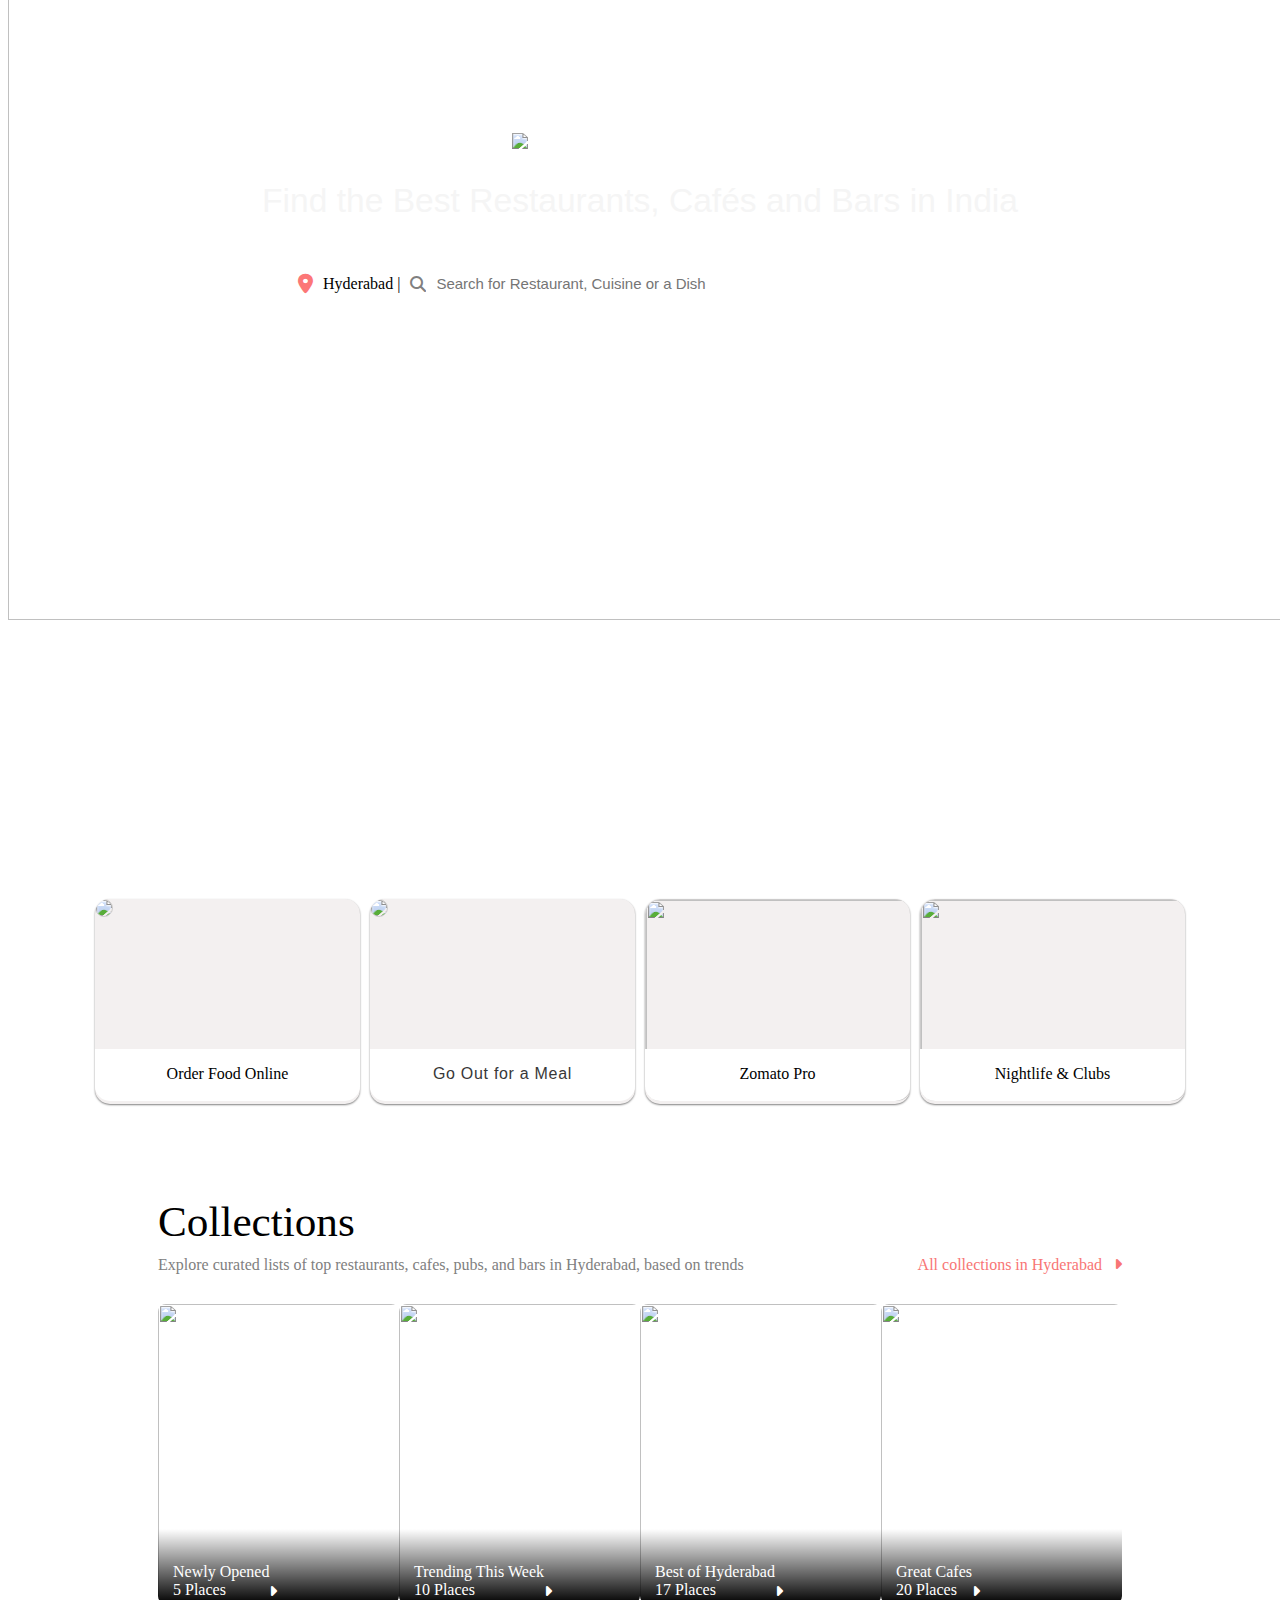
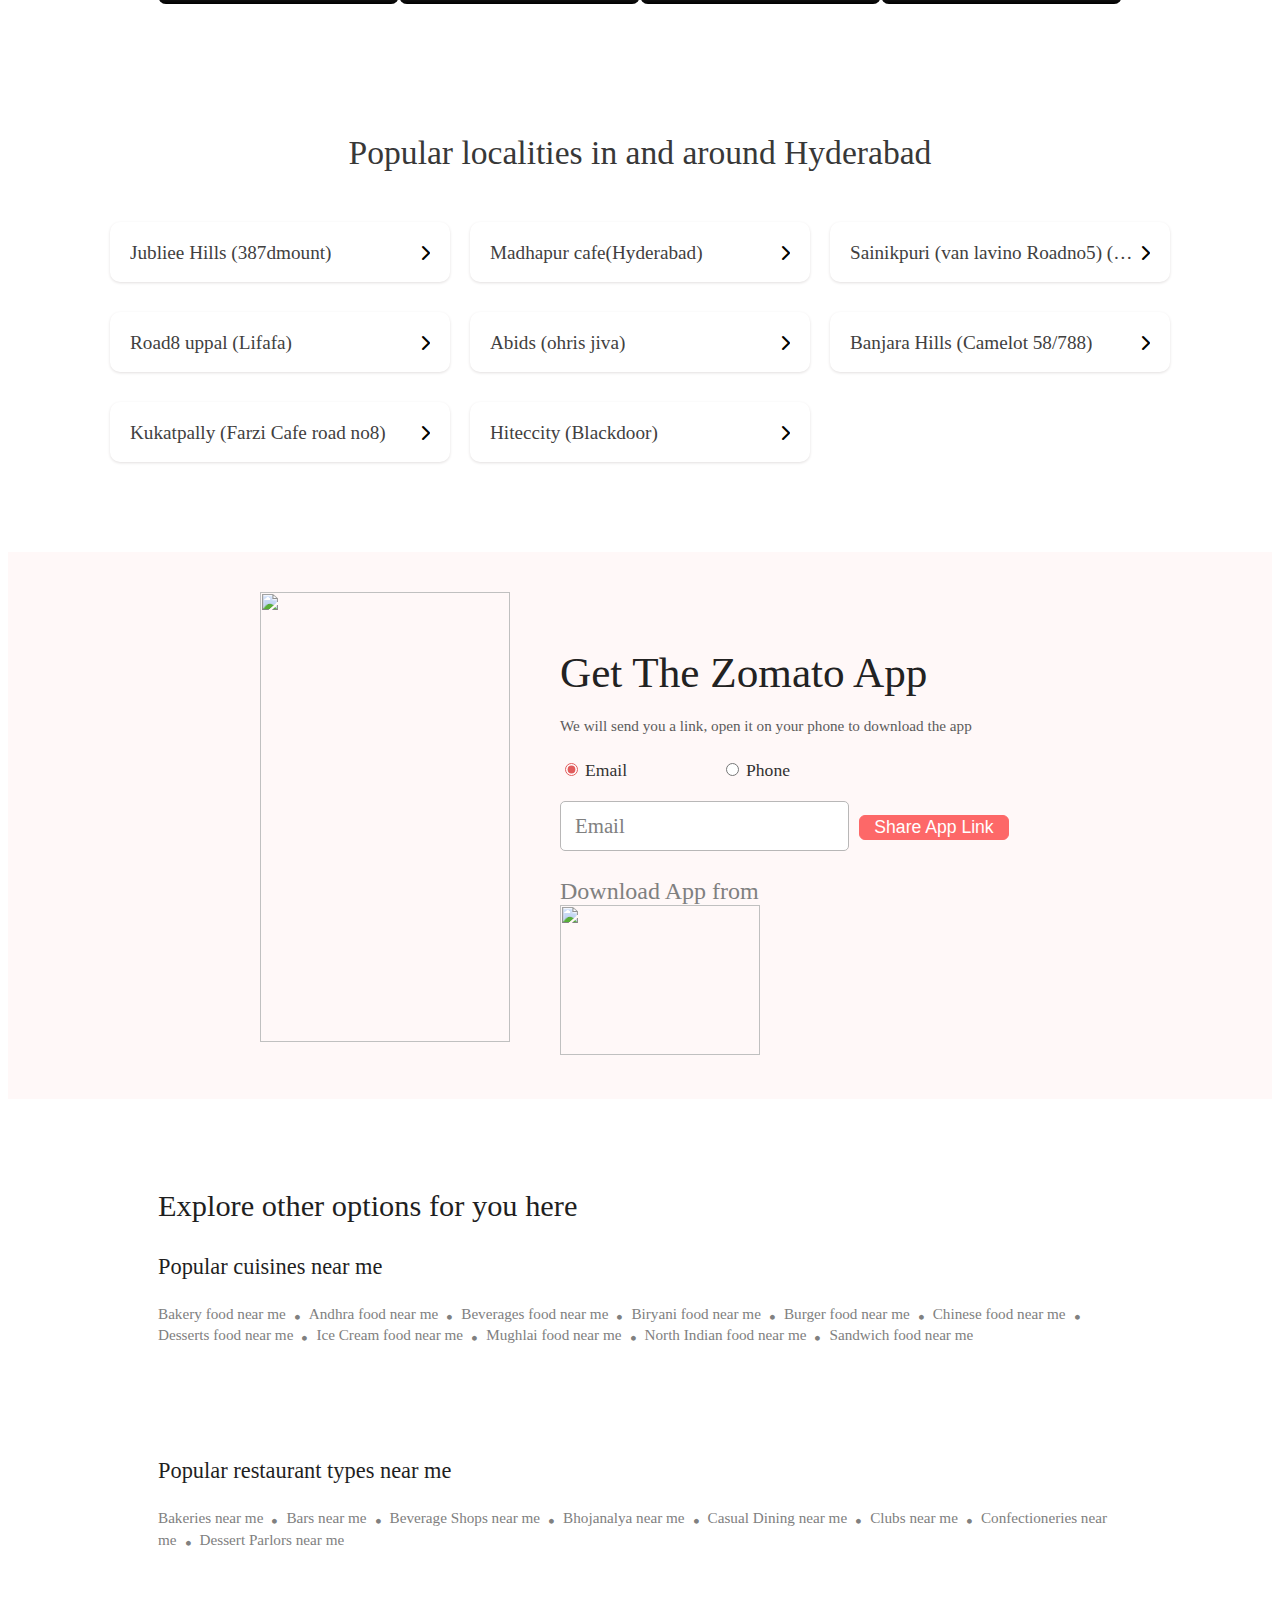
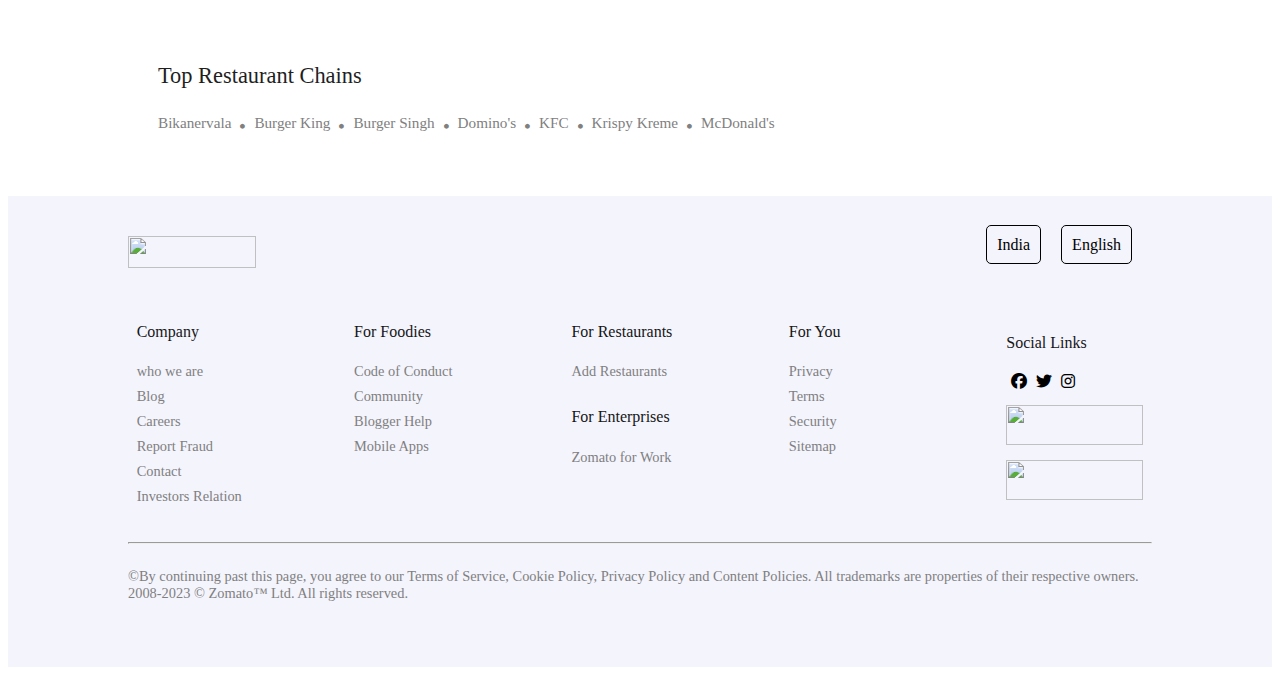
==== zomatoc.html @ 15635006 "Add files via upload" ====
<!DOCTYPE html>
<html lang="en">
<head>
    <link rel="stylesheet" href="path_to_attricss_file.css" type="text/css">
    <meta charset="UTF-8">
    <link rel="stylesheet" href="CSS/styles.css">
    <link rel="stylesheet" href="https://cdnjs.cloudflare.com/ajax/libs/font-awesome/6.3.0/css/all.min.css">
    <link rel="icon" href="./zomatoicon.png">
    <meta http-equiv="X-UA-Compatible"  content="IE=edge">
    <meta name="viewport" content="width=device-width, initial-scale=1.0">
    <title>Zomato</title>
</head>
<body>
    <header>
        <div style="display:flex;
        margin: 1vh 10vw;
        justify-content: space-between;
        color: white;
        font-size: 1em;
        font-family: Verdana, Geneva, Tahoma, sans-serif;">
            <div>
                <h4>Get The App</h4>
            </div>
            <ul style="display: flex;">
                <li style="font-size: 1em;
                font-family: Verdana, Geneva, Tahoma, sans-serif;
                font-weight: lighter;
                padding-left: 30px;
                list-style: none;">Add Restaurant</li>
                <li style="font-size: 1em;
                font-family: Verdana, Geneva, Tahoma, sans-serif;
                font-weight: lighter;
                padding-left: 30px;
                list-style: none;">Log in</li>
                <li style="font-size: 1em;
                font-family: Verdana, Geneva, Tahoma, sans-serif;
                font-weight: lighter;
                padding-left: 30px;
                list-style: none;">Sign Up</li>
            </ul>
        </div>
        <div style="display:flex;
        flex-direction: column;
        justify-content:center;
        margin-top:7vh;
        align-items:center;">
            <img style="width:20vw;" src="https://b.zmtcdn.com/web_assets/8313a97515fcb0447d2d77c276532a511583262271.png" width="500">
            <h3 style="font-size: 2.1em;
            color: whitesmoke;
            font-weight: lighter;
            font-family: Verdana, Geneva, Tahoma, sans-serif;">Find the Best Restaurants, Cafés and Bars in India</h3> 
            <div style="display: flex;
            width: 55vw;
            align-items: center;
            justify-content: flex-start;
            border-radius: 10px;
            background-color: white;
            padding: 5px 0;">
                <i style="font-size: 20px;
                color:rgb(252,119,119);
                padding-left: 10px;
                padding-right: 10px;" class="fa-solid fa-location-dot"></i>
                <p>Hyderabad |</p>
                <i style="color: gray;
                padding-left:10px;" class="fa-solid fa-magnifying-glass"></i>
                <input style="outline:none;
                border:none;
                width: 50%;
                padding-left: 10px;
                font-size: 15px;" type="text" placeholder="Search for Restaurant, Cuisine or a Dish">
            </div>
        </div>
        <div style="position: absolute;
        top: -20vh;
        z-index: -1;">
            <img src="https://b.zmtcdn.com/web_assets/81f3ff974d82520780078ba1cfbd453a1583259680.png"  width="1500" height="800">
        </div>        
        </div>
    </header>
    <section style="display: flex;
    justify-content: center;
    margin-bottom: 10vh;">
        <div style="position: relative;
        width: 265px;
        margin: 3px 5px;
        overflow: hidden;
        border-radius: 15px;
        box-shadow: 0 1px 2px gray;
        background-color: rgb(243,240,240);
        margin-top: 65vh;">
            <div style="position: absolute;
            bottom: 3px;
            align-items: center;
            border-radius: 0 0 15px 15px;
            background-color: white;
            width: 100%;
            height: 25%;
            z-index: 2;"><p style="text-align:center;
    font-family: Verdana, Geneva, Tahoma, sans-serif;
    font-size: 1em;
    color: rgb(56,56,56);
    letter-spacing: 0.7px;"><center>Order Food Online</center></p></div>
            <img style="width: 100%;
            border-radius: 15px;
            border:1px solid rgb(204, 203, 203);
            z-index: -1;" src="https://b.zmtcdn.com/data/dish_images/d19a31d42d5913ff129cafd7cec772f81639737697.png">
            </div>
            <div style="position: relative;
            width: 265px;
            margin: 3px 5px;
            overflow: hidden;
            border-radius: 15px;
            box-shadow: 0 1px 2px gray;
            background-color: rgb(243,240,240);
            margin-top: 65vh;">
                <div style="position: absolute;
                bottom: 3px;
                align-items: center;
                border-radius: 0 0 15px 15px;
                background-color: white;
                width: 100%;
                height: 25%;
                z-index: 2;"><center><p style="text-align:center;
    font-family: Verdana, Geneva, Tahoma, sans-serif;
    font-size: 1em;
    color: rgb(56,56,56);
    letter-spacing: 0.7px;">Go Out for a Meal</center></p></div>
                <img style="width: 100%;
                border-radius: 15px;
                border:1px solid rgb(204, 203, 203);
                z-index: -1;" src="https://b.zmtcdn.com/data/o2_assets/52eb9796bb9bcf0eba64c643349e97211634401116.png">
                </div>
                <div style="position: relative;
                width: 265px;
                margin: 3px 5px;
                overflow: hidden;
                border-radius: 15px;
                box-shadow: 0 1px 2px gray;
                background-color: rgb(243,240,240);
                margin-top: 65vh;">
                    <div style="position: absolute;
                    bottom: 3px;
                    align-items: center;
                    border-radius: 0 0 15px 15px;
                    background-color: white;
                    width: 100%;
                    height: 25%;
                    z-index: 2;"><p style="text-align:center;
    font-family: Verdana, Geneva, Tahoma, sans-serif;
    font-size: 1em;
    color: rgb(56,56,56);
    letter-spacing: 0.7px;"><center>Zomato Pro</center></p></div>
                    <img style="width: 100%;
                    border-radius: 15px;
                    border:1px solid rgb(204, 203, 203);
                    z-index: -1;" src="https://everydaypower.com/wp-content/uploads/2020/01/50-Party-Quotes-that-Remind-You-that-Life-is-a-Party.jpg" height="200">
                    </div>
                     <div style="position: relative;
                     width: 265px;
                     margin: 3px 5px;
                     overflow: hidden;
                     border-radius: 15px;
                     box-shadow: 0 1px 2px gray;
                     background-color: rgb(243,240,240);
                     margin-top: 65vh;">
                        <div style="position: absolute;
                        bottom: 3px;
                        align-items: center;
                        border-radius: 0 0 15px 15px;
                        background-color: white;
                        width: 100%;
                        height: 25%;
                        z-index: 2;"><p style="text-align:center;
    font-family: Verdana, Geneva, Tahoma, sans-serif;
    font-size: 1em;
    color: rgb(56,56,56);
    letter-spacing: 0.7px;"><center>Nightlife & Clubs</center></p></div>
                        <img style="width: 100%;
                        border-radius: 15px;
                        border:1px solid rgb(204, 203, 203);
                        z-index: -1;" src="https://cf.ltkcdn.net/cocktails/images/orig/270581-1600x1030-tequila-shots-that-make-impression.jpg" height="200">
    </section>
    <section style="margin: 60px 150px;">
        <div>
            <h2 style="font-size: 2.7em;
            font-weight: lighter;
            margin-bottom: 10px;">Collections</h2>
            <div style="display: flex;
            justify-content: space-between;
            align-items: center;
            margin-bottom: 30px;">
                <h6 style="margin: 0;
                font-size: 1em;
                font-weight: lighter;
                color: gray;">
                    Explore curated lists of top restaurants, cafes, pubs, and bars in Hyderabad, based on trends </h6>
                    <span style="color: rgb(248,117,117);">All collections in Hyderabad &nbsp; <i style="color: rgb(248,117,117);" class="fas fa-caret-right"></i></span>
            </div>
        </div>
        <div style="display: flex;
        justify-content: space-between;
        margin-top: 30px;
        margin-bottom: 130px;">
            <div style="width: 255px;
            height: 300px;
            overflow: hidden;
            position: relative;
            border-radius: 8px;">
                <div style="position: absolute;
                background: linear-gradient(transparent, black);
                width: 100%;
                height: 25%;
                display: flex;
                align-items: flex-end;
                bottom: 0;"><span style="display: inline-block;
    color: white;
    padding-left: 15px;
    font-size: 1rem;
    padding-bottom: 5px;">Newly Opened <br> 5 Places </span><i style="color: white;
    padding-bottom: 5px;" class="fas fa-caret-right"></i></div>
                <img style="width: 255px;
                height: 300px;
                object-fit: cover;" src="https://imgmedia.lbb.in/media/2022/12/63a4409490478a2197c9f874_1671708820051.jpg">
            </div>
            <div style="width: 255px;
            height: 300px;
            overflow: hidden;
            position: relative;
            border-radius: 8px;">
                <div style="position: absolute;
                background: linear-gradient(transparent, black);
                width: 100%;
                height: 25%;
                display: flex;
                align-items: flex-end;
                bottom: 0;"><span style="display: inline-block;
    color: white;
    padding-left: 15px;
    font-size: 1rem;
    padding-bottom: 5px;">Trending This Week <br> 10 Places </span><i style="color: white;
    padding-bottom: 5px;" class="fas fa-caret-right"></i></div>
                <img style="width: 255px;
                height: 300px;
                object-fit: cover;" src="https://images.travelandleisureasia.com/wp-content/uploads/sites/2/2022/05/25114414/Untitled-design-2022-05-25T114359.104.jpg">
        </div>
            <div style="width: 255px;
            height: 300px;
            overflow: hidden;
            position: relative;
            border-radius: 8px;">
                <div style="position: absolute;
                background: linear-gradient(transparent, black);
                width: 100%;
                height: 25%;
                display: flex;
                align-items: flex-end;
                bottom: 0;"><span style="display: inline-block;
    color: white;
    padding-left: 15px;
    font-size: 1rem;
    padding-bottom: 5px;">Best of Hyderabad <br> 17 Places </span><i style="color: white;
    padding-bottom: 5px;" class="fas fa-caret-right"></i></div>
                <img style="width: 255px;
                height: 300px;
                object-fit: cover;" src="https://akm-img-a-in.tosshub.com/indiatoday/images/story/201509/chavadi---cover-pic_647_090115063451.jpg?VersionId=sLcWTDNRStMA_dNkj9FdZWkxV_2BKAXE&size=690:388">
            </div>
            <div style="width: 255px;
            height: 300px;
            overflow: hidden;
            position: relative;
            border-radius: 8px;">
                <div style="position: absolute;
                background: linear-gradient(transparent, black);
                width: 100%;
                height: 25%;
                display: flex;
                align-items: flex-end;
                bottom: 0;"><span style="display: inline-block;
    color: white;
    padding-left: 15px;
    font-size: 1rem;
    padding-bottom: 5px;">Great Cafes <br> 20 Places </span><i style="color: white;
    padding-bottom: 5px;" class="fas fa-caret-right"></i></div>
                <img style="width: 255px;
                height: 300px;
                object-fit: cover;" src="https://im1.dineout.co.in/images/uploads/restaurant/sharpen/1/c/g/p112214-16699673346389ade6de06e.jpg?tr=tr:n-xlarge">
            </div>
            </div>
<h1 style="font-size: 2.1rem;
font-weight: lighter;
text-align: center;
margin: 50px;
color: rgb(56,56,56);">Popular localities in and around <strong>Hyderabad</strong></h1>
<div style="display: grid;
justify-content: center;
grid-column-gap: 20px;
grid-row-gap: 30px;
grid-template-columns: 340px 340px 340px;
grid-template-rows: auto;">
    <div style="border: 1px rgb(235, 233, 233);
    box-shadow:0 1px 3px  rgb(226,223,223);
    width: 340px;
    height: 60px;
    overflow: hidden;
    border-radius: 10px;">
        <div style="overflow: hidden;
        display: flex;
        justify-content: space-between;
        align-items: center;
        margin: 20px;"><span style="color: rgb(65,64,64);
    font-size: 1.2rem;
    display: inline-block;
    overflow: hidden;
    text-overflow: ellipsis;
    white-space: nowrap;">Jubliee Hills (387dmount)</span><i class="fas fa-chevron-right"></i></div>
    </div>
    <div style="border: 1px rgb(235, 233, 233);
    box-shadow:0 1px 3px  rgb(226,223,223);
    width: 340px;
    height: 60px;
    overflow: hidden;
    border-radius: 10px;">
        <div style="overflow: hidden;
        display: flex;
        justify-content: space-between;
        align-items: center;
        margin: 20px;"><span style="color: rgb(65,64,64);
    font-size: 1.2rem;
    display: inline-block;
    overflow: hidden;
    text-overflow: ellipsis;
    white-space: nowrap;">Madhapur cafe(Hyderabad)</span><i class="fas fa-chevron-right"></i></div>
    </div>
    <div style="border: 1px rgb(235, 233, 233);
    box-shadow:0 1px 3px  rgb(226,223,223);
    width: 340px;
    height: 60px;
    overflow: hidden;
    border-radius: 10px;">
        <div style="overflow: hidden;
        display: flex;
        justify-content: space-between;
        align-items: center;
        margin: 20px;"><span style="color: rgb(65,64,64);
    font-size: 1.2rem;
    display: inline-block;
    overflow: hidden;
    text-overflow: ellipsis;
    white-space: nowrap;">Sainikpuri (van lavino Roadno5) (387dmount)</span><i class="fas fa-chevron-right"></i></div>
    </div>
    <div style="border: 1px rgb(235, 233, 233);
    box-shadow:0 1px 3px  rgb(226,223,223);
    width: 340px;
    height: 60px;
    overflow: hidden;
    border-radius: 10px;">
        <div style="overflow: hidden;
        display: flex;
        justify-content: space-between;
        align-items: center;
        margin: 20px;"><span style="color: rgb(65,64,64);
    font-size: 1.2rem;
    display: inline-block;
    overflow: hidden;
    text-overflow: ellipsis;
    white-space: nowrap;">Road8 uppal (Lifafa)</span><i class="fas fa-chevron-right"></i></div>
    </div>
    <div style="border: 1px rgb(235, 233, 233);
    box-shadow:0 1px 3px  rgb(226,223,223);
    width: 340px;
    height: 60px;
    overflow: hidden;
    border-radius: 10px;">
        <div style="overflow: hidden;
        display: flex;
        justify-content: space-between;
        align-items: center;
        margin: 20px;"><span style="color: rgb(65,64,64);
    font-size: 1.2rem;
    display: inline-block;
    overflow: hidden;
    text-overflow: ellipsis;
    white-space: nowrap;">Abids (ohris jiva)</span><i class="fas fa-chevron-right"></i></div>
    </div>
    <div style="border: 1px rgb(235, 233, 233);
    box-shadow:0 1px 3px  rgb(226,223,223);
    width: 340px;
    height: 60px;
    overflow: hidden;
    border-radius: 10px;">
        <div style="overflow: hidden;
        display: flex;
        justify-content: space-between;
        align-items: center;
        margin: 20px;"><span style="color: rgb(65,64,64);
    font-size: 1.2rem;
    display: inline-block;
    overflow: hidden;
    text-overflow: ellipsis;
    white-space: nowrap;">Banjara Hills (Camelot 58/788)</span><i class="fas fa-chevron-right"></i></div>
    </div>
    <div style="border: 1px rgb(235, 233, 233);
    box-shadow:0 1px 3px  rgb(226,223,223);
    width: 340px;
    height: 60px;
    overflow: hidden;
    border-radius: 10px;">
        <div style="overflow: hidden;
        display: flex;
        justify-content: space-between;
        align-items: center;
        margin: 20px;"><span style="color: rgb(65,64,64);
    font-size: 1.2rem;
    display: inline-block;
    overflow: hidden;
    text-overflow: ellipsis;
    white-space: nowrap;">Kukatpally (Farzi Cafe road no8)</span><i class="fas fa-chevron-right"></i></div>
    </div>
    <div style="border: 1px rgb(235, 233, 233);
    box-shadow:0 1px 3px  rgb(226,223,223);
    width: 340px;
    height: 60px;
    overflow: hidden;
    border-radius: 10px;">
        <div style="overflow: hidden;
        display: flex;
        justify-content: space-between;
        align-items: center;
        margin: 20px;"><span style="color: rgb(65,64,64);
    font-size: 1.2rem;
    display: inline-block;
    overflow: hidden;
    text-overflow: ellipsis;
    white-space: nowrap;">Hiteccity (Blackdoor)</span><i class="fas fa-chevron-right"></i></div>
    </div>

</div>
    </section>
    <section style="display:flex;
    margin:90px 0;
    padding:40px 0;
    justify-content: center;
    background-color: rgb(255, 248, 248);">
        <div style="display: flex;width: 760px;
        overflow: hidden;">
            <img style="width:250px;
            height: 450px;
            padding-right: 40px;" src="https://foodday.co/wp-content/uploads/2022/06/multi-restaurant-food-ordering-app.png">
            <div style="width: 470px;
            margin-top: 20px;
            padding-left: 10px;">
                <h2 style="font-size: 2.7rem;
                font-weight: lighter;
                margin-bottom: 20px;
                color: rgb(34,34,34);">Get The Zomato App</h2>
                <p style="padding-bottom: 10px;
                font-size: 0.95rem;
                color: rgb(92,91,91);">We will send you a link, open it on your phone to download the app</p>
                <div style="display: flex;
                justify-content: space-between;
                margin-right: 230px;
                padding-bottom: 20px;">
                    <div>
                        <input style="accent-color: rgb(225,92,92);" type="radio" name="fill" id="email" checked>
                        <label style="font-size: 1.1rem;
                        color: rgb(49,49,49);" for="email">Email</label>
                    </div>
                    <div>
                        <input style="accent-color: rgb(225,92,92);" type="radio" name="fill" id="phone">
                        <label style="font-size: 1.1rem;
                        color: rgb(49,49,49);" for="phone">Phone</label>
                    </div>
                </div>
                <div style="position: relative;">
                    <input style="height: 46px;
                    border-radius: 5px;
                    width:270px;
                    border: 1px solid rgb(184,183,183);
                    outline: rgb(255,92,92);
                    font-size: 1.3rem;
                    padding-left: 15px;" type="text">
                    <label for="" style="position: absolute;
                    font-size: 1.3rem;
                    left: 15px;
                    top: 13px;
                    color: gray;
                    font-weight: lighter;">Email</label>
                    <button style="width: 150px;
                    border-radius: 6px;
                    border: 1px solid rgb(253,104,104);
                    background-color: rgb(253,104,104);
                    font-size: 1.1rem;
                    margin-left: 6px;
                    color: white;">Share App Link</button>           
                </div>
                <p style="font-size: 1.5rem;
                margin-top: 27px;
                margin-bottom: 0;
                color: gray;">Download App from</p>
                <div></div>
                <img style="width: 200px;
                height: 150px;" src="https://static.vecteezy.com/system/resources/previews/002/520/836/non_2x/download-apps-button-google-play-and-app-store-vector.jpg">
            </div>
        </div>
    </section>
    <section style="margin: 60px 150px;">
        <div style="margin-bottom: 110px;">
            <h1 style="font-size: 1.9rem;
            font-weight: lighter;
            color: rgb(31,31,31);">Explore other options for you here</h1>
            <h4 style="font-size: 1.4rem;
            margin-bottom: 25px;
            font-weight: lighter;
            color: rgb(31,31,31);">Popular cuisines near me</h4>
            <div>
                <a style="text-decoration: none;
                color: gray;
                font-size: 0.95rem;" href="#">Bakery food near me</a>
                <i style="font-size: 0.3rem;
                padding: 6px 5px;
                color: gray;" class="fas fa-circle"></i>
                <a style="text-decoration: none;
                color: gray;
                font-size: 0.95rem;" href="#">Andhra food near me</a>
                <i style="font-size: 0.3rem;
                padding: 6px 5px;
                color: gray;" class="fas fa-circle"></i>
                <a style="text-decoration: none;
                color: gray;
                font-size: 0.95rem;" href="#">Beverages food near me</a>
                <i style="font-size: 0.3rem;
                padding: 6px 5px;
                color: gray;" class="fas fa-circle"></i>
                <a style="text-decoration: none;
                color: gray;
                font-size: 0.95rem;" href="#">Biryani food near me</a>
                <i style="font-size: 0.3rem;
                padding: 6px 5px;
                color: gray;" class="fas fa-circle"></i>
                <a style="text-decoration: none;
                color: gray;
                font-size: 0.95rem;" href="#">Burger food near me</a>
                <i style="font-size: 0.3rem;
                padding: 6px 5px;
                color: gray;" class="fas fa-circle"></i>
                <a style="text-decoration: none;
                color: gray;
                font-size: 0.95rem;" href="#">Chinese food near me</a>
                <i style="font-size: 0.3rem;
                padding: 6px 5px;
                color: gray;" class="fas fa-circle"></i>
                <a style="text-decoration: none;
                color: gray;
                font-size: 0.95rem;" href="#">Desserts food near me</a>
                <i style="font-size: 0.3rem;
                padding: 6px 5px;
                color: gray;" class="fas fa-circle"></i>
                <a style="text-decoration: none;
                color: gray;
                font-size: 0.95rem;" href="#">Ice Cream food near me</a>
                <i style="font-size: 0.3rem;
                padding: 6px 5px;
                color: gray;" class="fas fa-circle"></i>
                <a style="text-decoration: none;
                color: gray;
                font-size: 0.95rem;" href="#">Mughlai food near me</a>
                <i style="font-size: 0.3rem;
                padding: 6px 5px;
                color: gray;" class="fas fa-circle"></i>
                <a style="text-decoration: none;
                color: gray;
                font-size: 0.95rem;" href="#">North Indian food near me</a>
                <i style="font-size: 0.3rem;
                padding: 6px 5px;
                color: gray;" class="fas fa-circle"></i>
                <a style="text-decoration: none;
                color: gray;
                font-size: 0.95rem;" href="#">Sandwich food near me</a>
            
            </div>
        </div>
        <div style="margin-bottom: 110px;">
            <h4 style="font-size: 1.4rem;
            margin-bottom: 25px;
            font-weight: lighter;
            color: rgb(31,31,31);">Popular restaurant types near me</h4>
            <div>
                <a style="text-decoration: none;
                color: gray;
                font-size: 0.95rem;" href="#">Bakeries near me</a>
                <i style="font-size: 0.3rem;
                padding: 6px 5px;
                color: gray;" class="fas fa-circle"></i>
                <a style="text-decoration: none;
                color: gray;
                font-size: 0.95rem;" href="#">Bars near me</a>
                <i style="font-size: 0.3rem;
                padding: 6px 5px;
                color: gray;" class="fas fa-circle"></i>
                <a style="text-decoration: none;
                color: gray;
                font-size: 0.95rem;" href="#">Beverage Shops near me</a>
                <i style="font-size: 0.3rem;
                padding: 6px 5px;
                color: gray;" class="fas fa-circle"></i>
                <a style="text-decoration: none;
                color:  gray;
                font-size: 0.95rem;" href="#">Bhojanalya near me</a>
                <i style="font-size: 0.3rem;
                padding: 6px 5px;
                color: gray;" class="fas fa-circle"></i>
                <a style="text-decoration: none;
                color: gray;
                font-size: 0.95rem;" href="#">Casual Dining near me</a>
                <i style="font-size: 0.3rem;
                padding: 6px 5px;
                color: gray;" class="fas fa-circle"></i>
                <a style="text-decoration: none;
                color: gray;
                font-size: 0.95rem;" href="#">Clubs near me</a>
                <i style="font-size: 0.3rem;
                padding: 6px 5px;
                color: gray;" class="fas fa-circle"></i>
                <a style="text-decoration: none;
                color: gray;
                font-size: 0.95rem;" href="#">Confectioneries near me</a>
                <i style="font-size: 0.3rem;
                padding: 6px 5px;
                color: gray;" class="fas fa-circle"></i>
                <a style="text-decoration: none;
                color: gray;
                font-size: 0.95rem;" href="#">Dessert Parlors near me</a>
                
                </div>
                </div>
                <div sty="margin-bottom: 110px;">
                    <h4 style="font-size: 1.4rem;
                    margin-bottom: 25px;
                    font-weight: lighter;
                    color: rgb(31,31,31);">Top Restaurant Chains</h4>
                <div>
                <a style="text-decoration: none;
                color: gray;
                font-size: 0.95rem;" href="#">Bikanervala</a>
                <i style="font-size: 0.3rem;
                padding: 6px 5px;
                color: gray;" class="fas fa-circle"></i>
                <a style="text-decoration: none;
                color: gray;
                font-size: 0.95rem;" href="#">Burger King</a>
                <i style="font-size: 0.3rem;
                padding: 6px 5px;
                color: gray;" class="fas fa-circle"></i>

                <a style="text-decoration: none;
                color: gray;
                font-size: 0.95rem;" href="#">Burger Singh</a>
                <i style="font-size: 0.3rem;
                padding: 6px 5px;
                color: gray;" class="fas fa-circle"></i>

                <a style="text-decoration: none;
                color: gray;
                font-size: 0.95rem;" href="#">Domino's</a>
                <i style="font-size: 0.3rem;
                padding: 6px 5px;
                color: gray;" class="fas fa-circle"></i>

                <a style="text-decoration: none;
                color: gray;
                font-size: 0.95rem;" href="#">KFC</a>
                <i style="font-size: 0.3rem;
                padding: 6px 5px;
                color: gray;" class="fas fa-circle"></i>

                <a style="text-decoration: none;
                color: gray;
                font-size: 0.95rem;" href="#">Krispy Kreme</a>
                <i style="font-size: 0.3rem;
                padding: 6px 5px;
                color: gray;" class="fas fa-circle"></i>

                <a style="text-decoration: none;
                color: gray;
                font-size: 0.95rem;" href="#">McDonald's</a>
                </div>
                </div>
</section>
<section>
    <div style="padding: 40px 120px;
    background-color: rgb(244,244,253);">
        <div style="display: flex;
        justify-content: space-between;">
            <div>
                <img style="width: 128px;
                height: 32px;" src="https://b.zmtcdn.com/web_assets/b40b97e677bc7b2ca77c58c61db266fe1603954218.png?fit=around|198:42&crop=198:42;*,*">
            </div>
            <div style="display: flex;">
                <div>
                <span style="padding: 10px;
                border: 1px solid black;
                border-radius: 5px;
                margin-right: 20px;
                font-weight: 400;">India</span>
                </div>
                <div>
                <span style="padding: 10px;
                border: 1px solid black;
                border-radius: 5px;
                margin-right: 20px;
                font-weight: 400;">English</span>
            </div>
        </div>
    </div>
    <div style="display: flex;
    justify-content: space-around;
    margin: 30px 0;">
            <div style="width: 200px;">
                <h4 style="font-weight: lighter;
                color: rgb(22,22,22);
                white-space: nowrap;">Company</h4>
                <a style="display: inline-block;
                width: 200px;
                margin-bottom: 7px;
                white-space: nowrap;
                text-decoration: none;
                color: gray;
                font-size: 0.9rem;" href="#" >who we are</a>
                <a style="display: inline-block;
                width: 200px;
                margin-bottom: 7px;
                white-space: nowrap;
                text-decoration: none;
                color: gray;
                font-size: 0.9rem;" href="#">Blog</a>
                <a style="display: inline-block;
                width: 200px;
                margin-bottom: 7px;
                white-space: nowrap;
                text-decoration: none;
                color: gray;
                font-size: 0.9rem;" href="#">Careers</a>
                <a style="display: inline-block;
                width: 200px;
                margin-bottom: 7px;
                white-space: nowrap;
                text-decoration: none;
                color: gray;
                font-size: 0.9rem;" href="#">Report Fraud</a>
                <a style="display: inline-block;
                width: 200px;
                margin-bottom: 7px;
                white-space: nowrap;
                text-decoration: none;
                color: gray;
                font-size: 0.9rem;" href="#">Contact</a>
                <a style="display: inline-block;
                width: 200px;
                margin-bottom: 7px;
                white-space: nowrap;
                text-decoration: none;
                color: gray;
                font-size: 0.9rem;" href="#">Investors Relation</a>
            </div>
            <div style="width: 200px;">
                <h4 style="font-weight: lighter;
                color: rgb(22,22,22);
                white-space: nowrap;">For Foodies</h4>
                <a style="display: inline-block;
                width: 200px;
                margin-bottom: 7px;
                white-space: nowrap;
                text-decoration: none;
                color: gray;
                font-size: 0.9rem;" href="#" >Code of Conduct</a>
                <a style="display: inline-block;
                width: 200px;
                margin-bottom: 7px;
                white-space: nowrap;
                text-decoration: none;
                color: gray;
                font-size: 0.9rem;" href="#">Community</a>
                <a style="display: inline-block;
                width: 200px;
                margin-bottom: 7px;
                white-space: nowrap;
                text-decoration: none;
                color: gray;
                font-size: 0.9rem;" href="#">Blogger Help</a>
                <a style="display: inline-block;
                width: 200px;
                margin-bottom: 7px;
                white-space: nowrap;
                text-decoration: none;
                color: gray;
                font-size: 0.9rem;" href="#">Mobile Apps</a>
            </div>
            <div style="width: 200px;">
            <h4 style="font-weight: lighter;
            color: rgb(22,22,22);
            white-space: nowrap;">For Restaurants</h4>
            <a style="display: inline-block;
            width: 200px;
            margin-bottom: 7px;
            white-space: nowrap;
            text-decoration: none;
            color: gray;
            font-size: 0.9rem;" href="#">Add Restaurants</a>
            <h4 style="font-weight: lighter;
            color: rgb(22,22,22);
            white-space: nowrap;">For Enterprises</h4>
            <a style="display: inline-block;
            width: 200px;
            margin-bottom: 7px;
            white-space: nowrap;
            text-decoration: none;
            color: gray;
            font-size: 0.9rem;" href="#" >Zomato for Work</a>
            </div>
            <div style="width: 200px;">
            <h4 style="font-weight: lighter;
            color: rgb(22,22,22);
            white-space: nowrap;">For You</h4>
            <a style="display: inline-block;
            width: 200px;
            margin-bottom: 7px;
            white-space: nowrap;
            text-decoration: none;
            color: gray;
            font-size: 0.9rem;" href="#" >Privacy</a>
            <a style="display: inline-block;
            width: 200px;
            margin-bottom: 7px;
            white-space: nowrap;
            text-decoration: none;
            color: gray;
            font-size: 0.9rem;" href="#">Terms</a>
            <a style="display: inline-block;
            width: 200px;
            margin-bottom: 7px;
            white-space: nowrap;
            text-decoration: none;
            color: gray;
            font-size: 0.9rem;" href="#">Security</a>
            <a style="display: inline-block;
            width: 200px;
            margin-bottom: 7px;
            white-space: nowrap;
            text-decoration: none;
            color: gray;
            font-size: 0.9rem;" href="#">Sitemap</a>
            </div>
            <div style="width: 137px;
            height: 40px;
            margin-top: 11px;
            cursor: pointer;" >
            <h4 style="font-weight: lighter;
            color: rgb(22,22,22);
            white-space: nowrap;">Social Links</h4>
            <div style="width: 200px;">
            <i style="margin-left: 5px;
            margin-bottom: 5px;" class="fab fa-facebook"></i>
            <i style="margin-left: 5px;
            margin-bottom: 5px;" class="fab fa-twitter"></i>
            <i style="margin-left: 5px;
            margin-bottom: 5px;" class="fab fa-instagram"></i>
            </div>
            <img style="width: 137px;
            height: 40px;
            margin-top: 11px;
            cursor: pointer;" src="https://b.zmtcdn.com/data/webuikit/9f0c85a5e33adb783fa0aef667075f9e1556003622.png">
            <img style="width: 137px;
            height: 40px;
            margin-top: 11px;
            cursor: pointer;" src="https://b.zmtcdn.com/data/webuikit/23e930757c3df49840c482a8638bf5c31556001144.png">
            </div>
    </div>

<hr>
<p style="padding: 10px 0;
color: gray;
font-size: 0.9rem;">&copy;By continuing past this page, you agree to our Terms of Service, Cookie Policy, Privacy Policy and Content Policies. All trademarks are properties of their respective owners. 2008-2023 © Zomato™ Ltd. All rights reserved.</p>
</div>
</section>
    
</body>
</html>
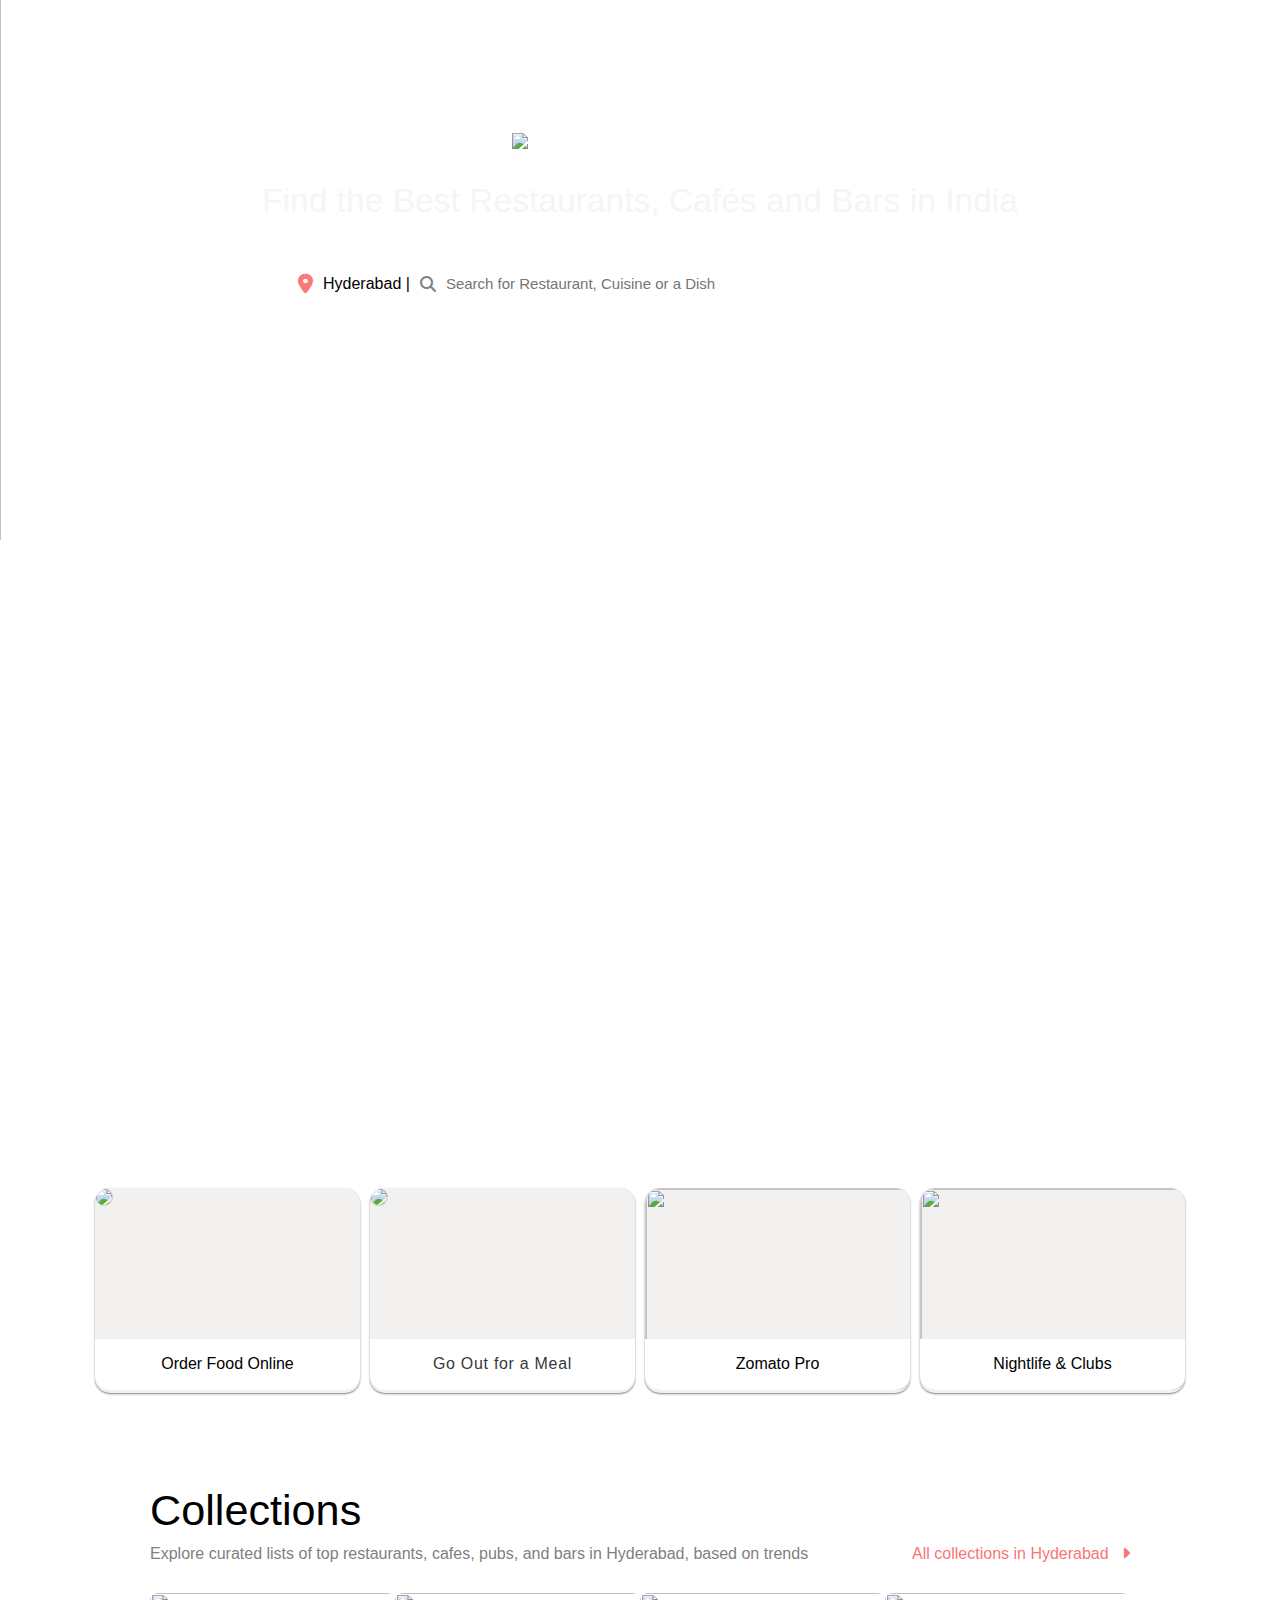
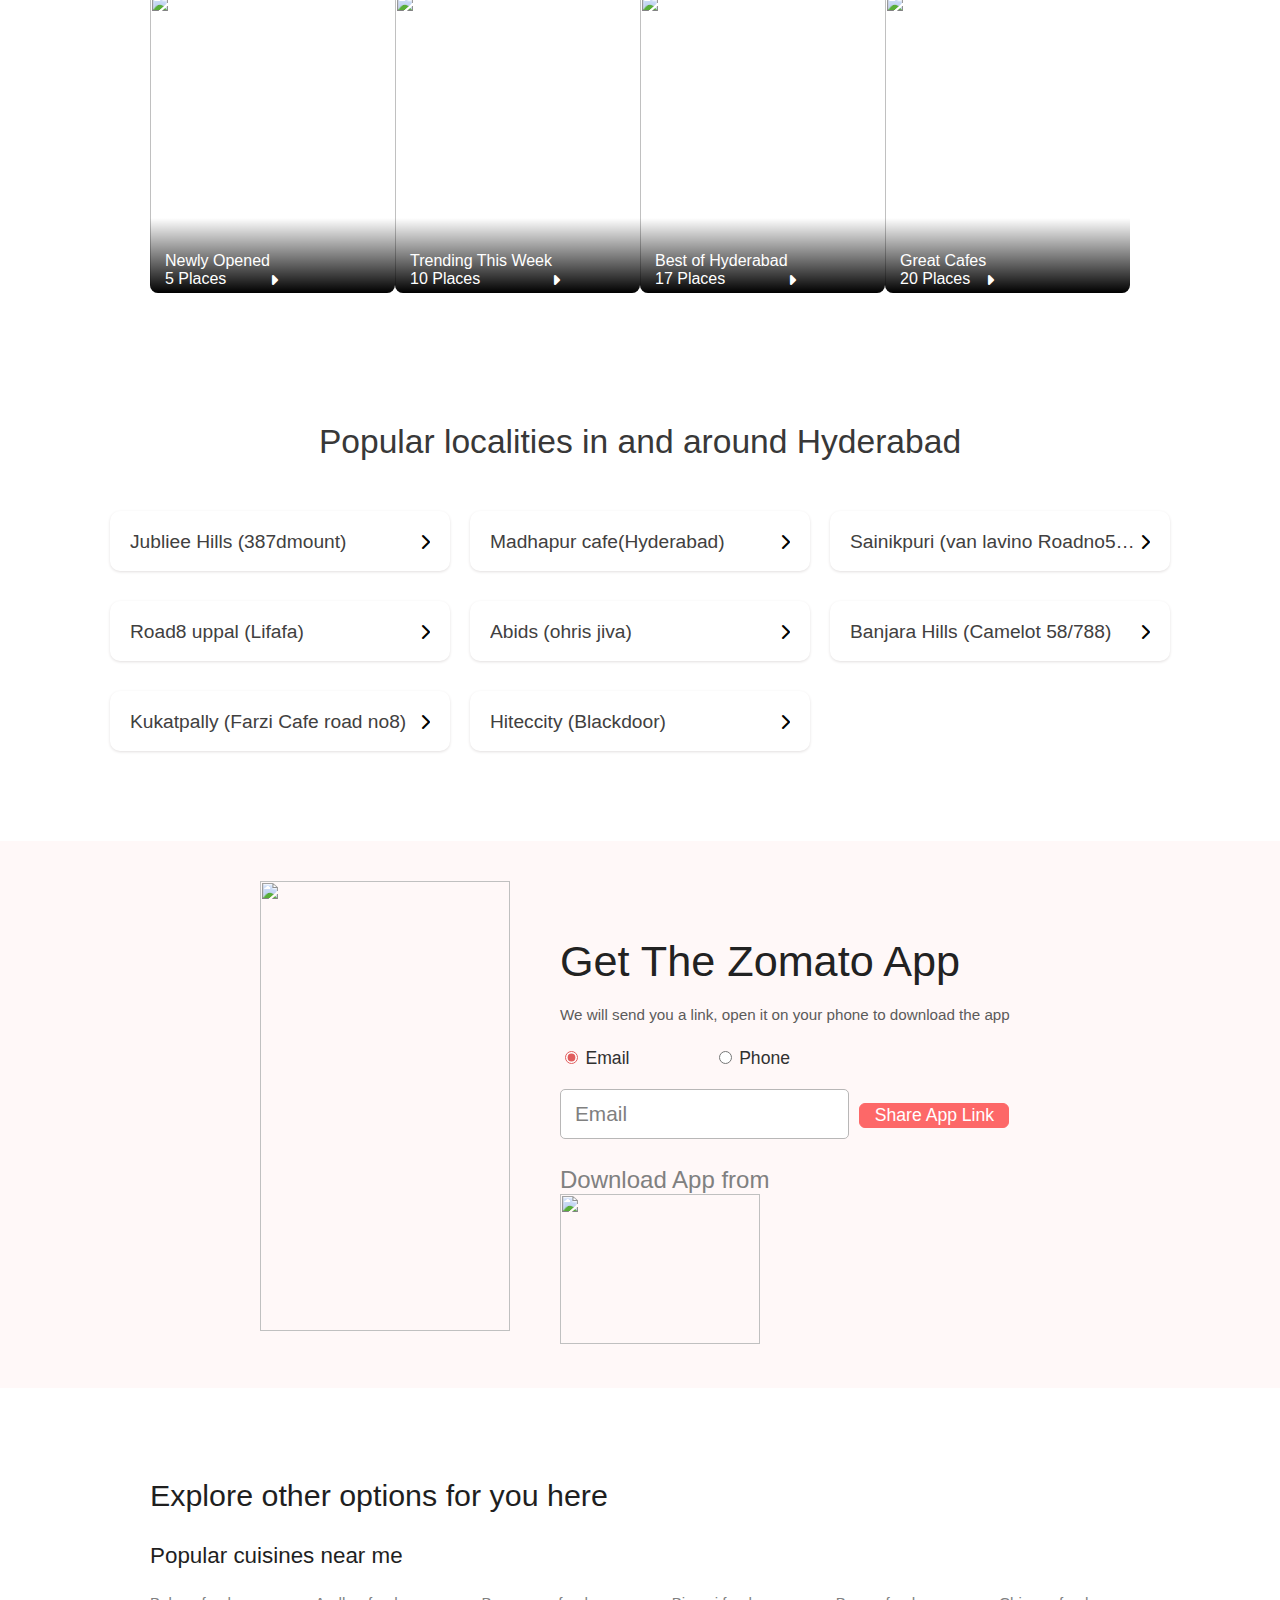
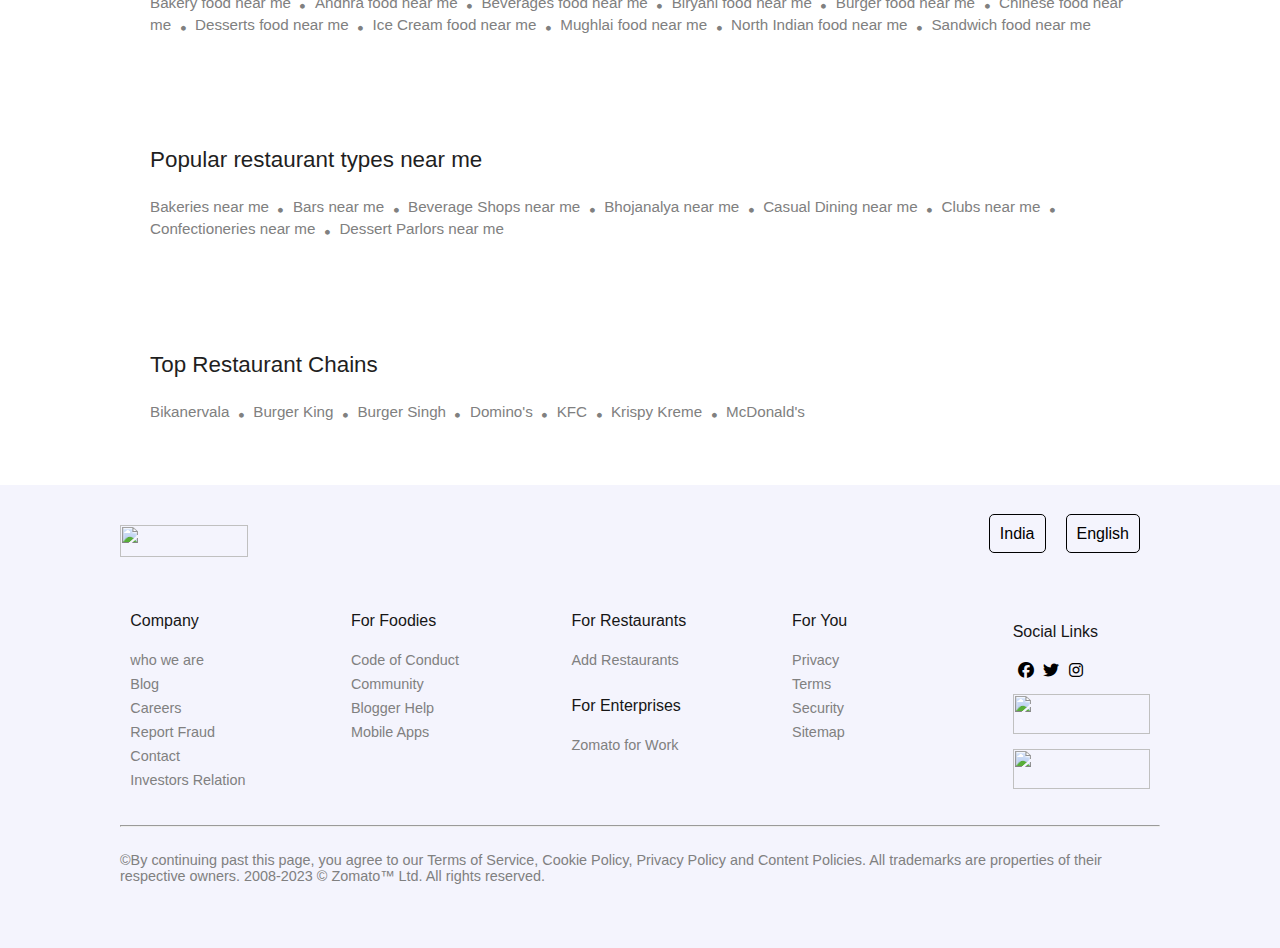
==== commit 310d4c5d: "Update zomatoc.html" ====
--- a/zomatoc.html
+++ b/zomatoc.html
@@ -3,7 +3,7 @@
 <head>
     <link rel="stylesheet" href="path_to_attricss_file.css" type="text/css">
     <meta charset="UTF-8">
-    <link rel="stylesheet" href="CSS/styles.css">
+    <link rel="stylesheet" href="style.css">
     <link rel="stylesheet" href="https://cdnjs.cloudflare.com/ajax/libs/font-awesome/6.3.0/css/all.min.css">
     <link rel="icon" href="./zomatoicon.png">
     <meta http-equiv="X-UA-Compatible"  content="IE=edge">
@@ -884,4 +884,4 @@
 </section>
     
 </body>
-</html>+</html>
--- a/style.css
+++ b/style.css
@@ -0,0 +1,15 @@
+body{
+    margin: 0;
+    padding: 0;
+    text-decoration: none;
+    font-family: Verdana, Geneva, Tahoma, sans-serif;
+    overflow-x: hidden;
+}
+header{
+    width:100%;
+    height: 60vh;
+    overflow: hidden;
+    position: relative;
+    object-fit:cover;
+    margin-bottom: 7vh;
+}